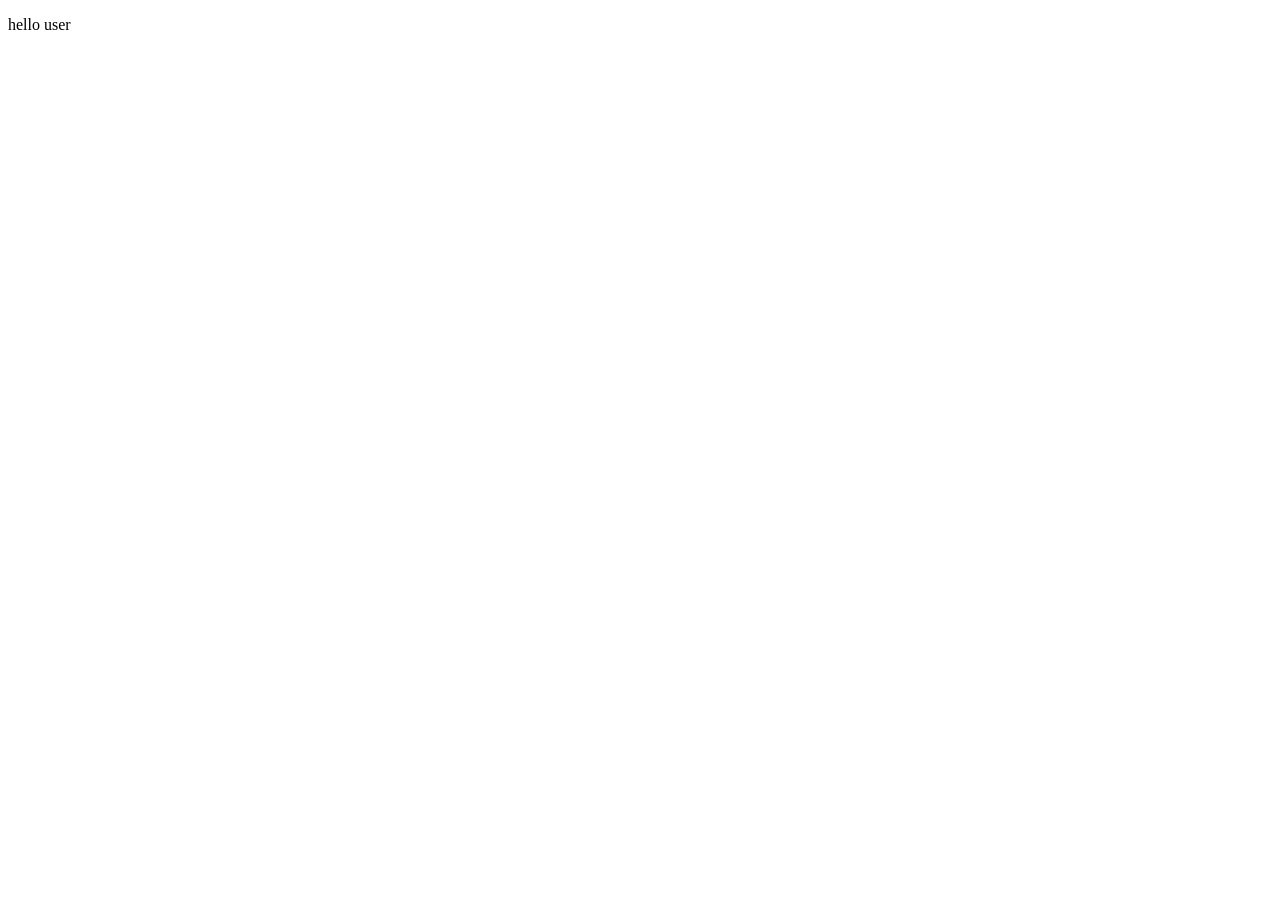
==== index.html @ a8582422 "create index.html" ====
<!DOCTYPE html>
<html lang="en">
<head>
    <meta charset="UTF-8">
    <meta name="viewport" content="width=device-width, initial-scale=1.0">
    <title>Document</title>
</head>
<body>
    <p> hello user</p>
</body>
</html>
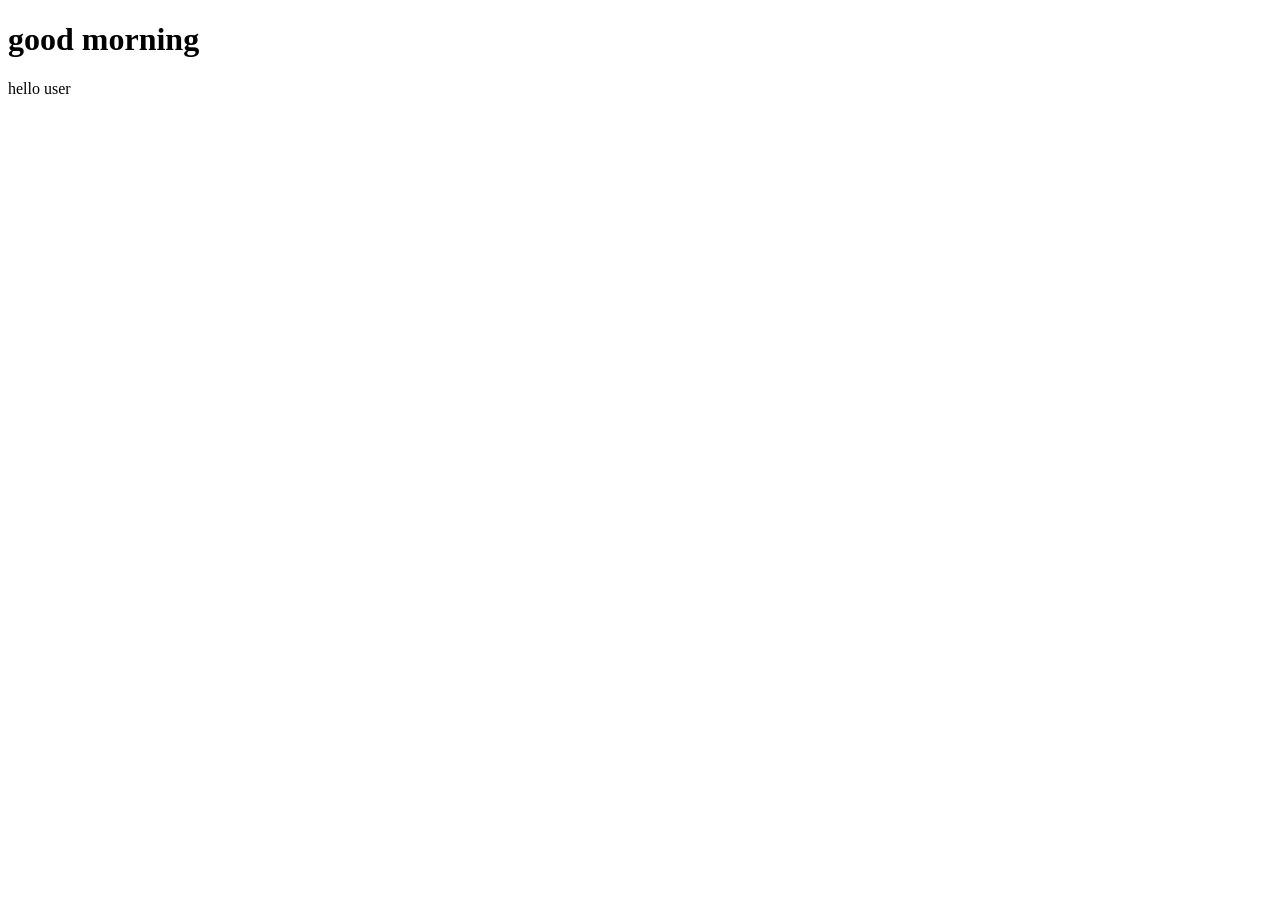
==== commit c4674d38: "Add greeting header to index.html" ====
--- a/index.html
+++ b/index.html
@@ -6,6 +6,7 @@
     <title>Document</title>
 </head>
 <body>
+    <h1>good morning</h1>
     <p> hello user</p>
 </body>
-</html>+</html>
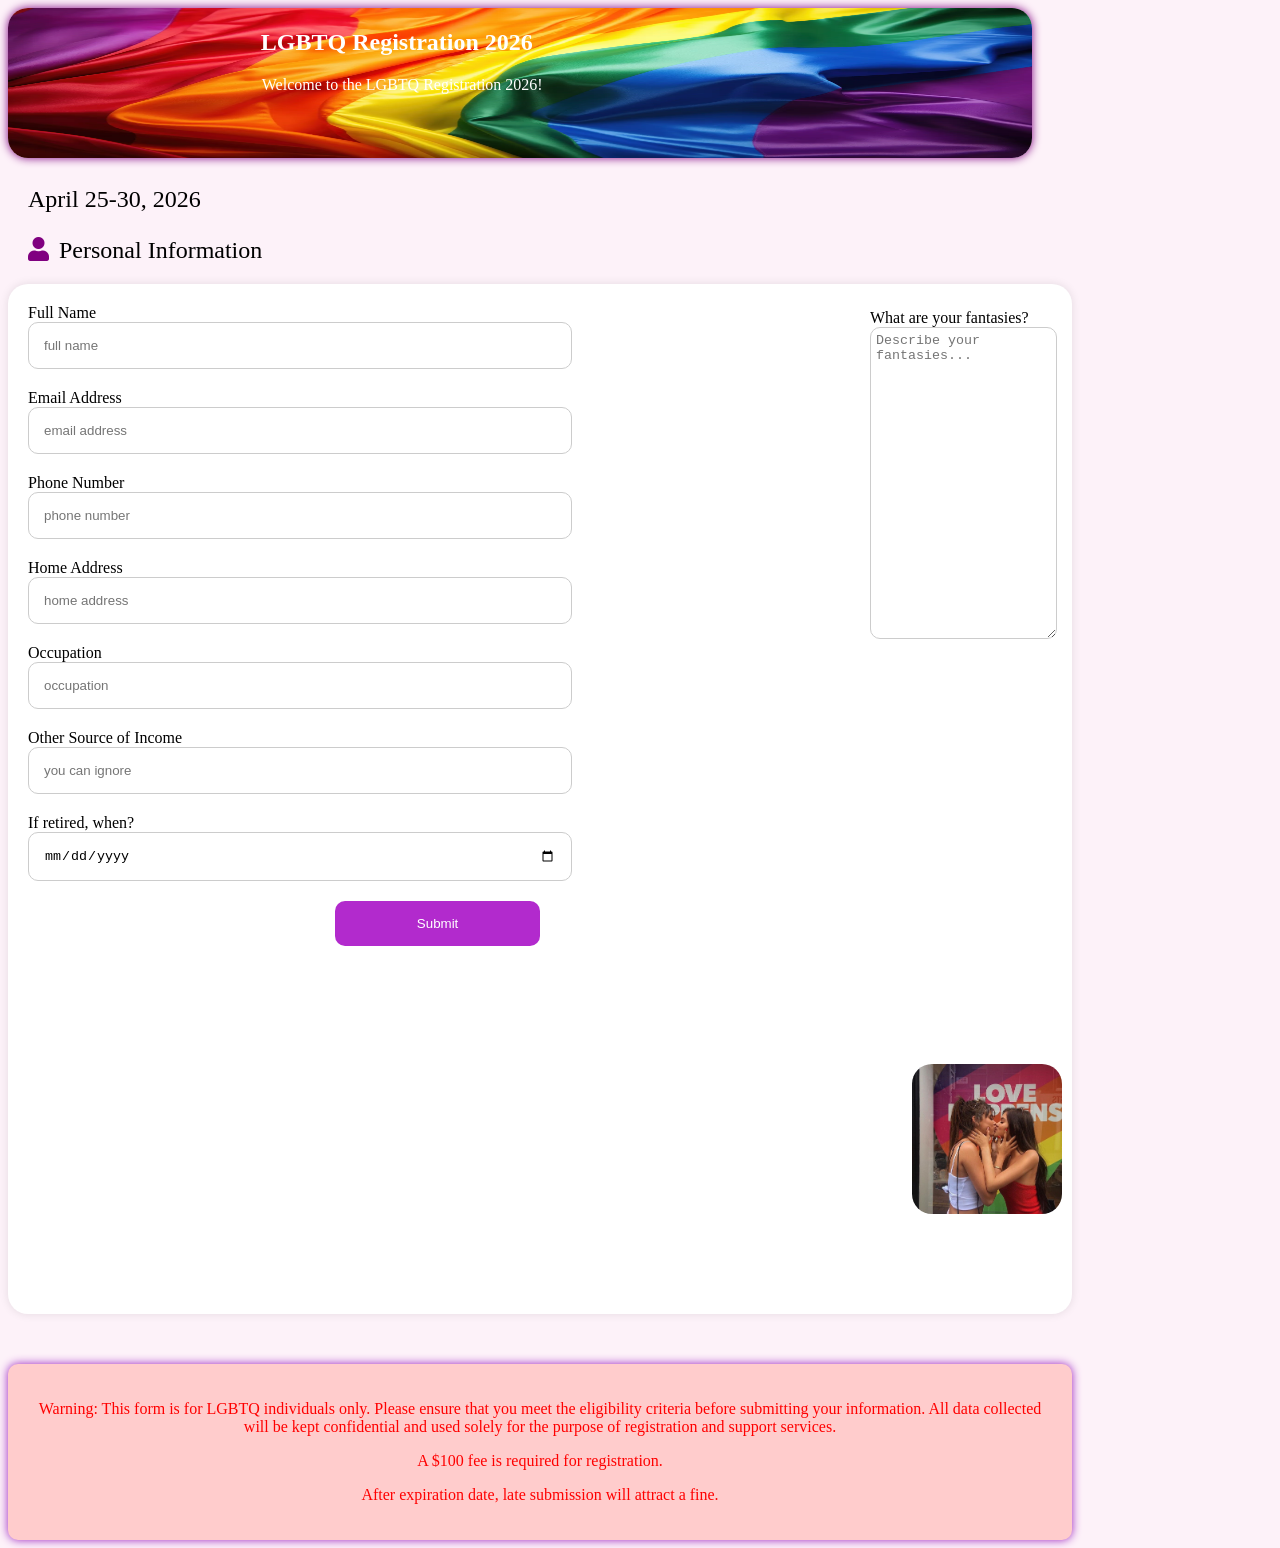
==== commit c51e64a8: "Commit my-repo changes" ====
--- a/index.html
+++ b/index.html
@@ -3,10 +3,53 @@
 <head>
     <meta charset="UTF-8">
     <meta name="viewport" content="width=device-width, initial-scale=1.0">
-    <title>Document</title>
+    <title>LGBTQ registration</title>
+    <link rel="stylesheet" href="style.css">
+    <link rel="stylesheet" href="https://cdnjs.cloudflare.com/ajax/libs/font-awesome/5.15.4/css/all.min.css" integrity="sha512-1ycn6IcaQQ40/MKBW2W4Rhis/DbILU74C1vSrLJxCq57o941Ym01SwNsOMqvEBFlcgUa6xLiPY/NS5R+E6ztJQ==" crossorigin="anonymous" referrerpolicy="no-referrer" />
 </head>
 <body>
-    <h1>good morning</h1>
-    <p> hello user</p>
+<nav>
+    <img src="lgbt-pride-rainbow-flag-free-photo.webp" alt="Pride flag">
+    <div class="nav-link">
+        <h1>LGBTQ Registration 2026</h1>
+        <p>Welcome to the LGBTQ Registration 2026!</p>
+    </div>
+</nav>
+<main>
+    <p id="april">April 25-30, 2026</p>
+    <i class="fas fa-user"></i><span id="personal">Personal Information</span>
+</main>
+<div class="form1">
+    <form action="" method="get">
+        <label for="name">Full Name</label><br>
+        <input type="text" id="name" name="name" required placeholder="full name"><br>
+        <label for="e-mail">Email Address</label><br>
+        <input type="email" id="e-mail" name="e-mail" required placeholder="email address"><br>
+        <label for="number">Phone Number</label><br>
+        <input type="tel" id="number" name="number" placeholder="phone number"><br>
+        <label for="location">Home Address</label><br>
+        <input type="text" id="location" name="location" required placeholder="home address"><br>
+        <label for="occupation">Occupation</label><br>
+        <input type="text" id="occupation" name="occupation" required placeholder="occupation"><br>
+        <label for="other">Other Source of Income</label><br>
+        <input type="text" id="other" name="other" placeholder="you can ignore"><br>
+        <label for="ot">If retired, when?</label><br>
+        <input type="date" id="ot" name="ot"><br>
+        <button id="but" type="submit">Submit</button>
+    </form>
+    <div class="text-area">
+        <label for="fantasy">What are your fantasies?</label><br>
+        <textarea rows="20" id="fantasy" name="fantasy" placeholder="Describe your fantasies..."></textarea>
+    </div>
+    <div class="les">
+        <img src="les.jpg" alt="Lesbian imagery">
+    </div>
+</div>
+<div class="warning">
+    <p>Warning: This form is for LGBTQ individuals only. Please ensure that you meet the eligibility criteria before submitting your information. All data collected will be kept confidential and used solely for the purpose of registration and support services.</p>
+    <p>A $100 fee is required for registration.</p>
+    <p>After expiration date, late submission will attract a fine.</p>
+</div>
+<script src="java.js"></script>
 </body>
 </html>
--- a/style.css
+++ b/style.css
@@ -0,0 +1,68 @@
+@font-face {
+    font-family:monserat ;
+    src: url(./fonts/Monserat-Regular.ttf);
+}
+.nav-link {
+    justify-self: center;position: absolute;
+    top: 1%;
+    left: 20%;color: white;
+}
+.nav-link h1{ 
+    font-size: 1.5rem;
+}
+.nav-link p{margin-left: 1px;margin-top: 5px; }
+nav img{width: 80dvw;box-shadow: purple 0px 0px 10px;
+height: 150px; border-radius: 20px;}
+nav{position: relative; justify-self: center;}
+body{background-color:#fdf2f9;
+font-family:monserat;}
+#april{
+    justify-self: center;font-size: 1.5rem;
+}
+#personal{
+    font-size: 1.5rem;margin-left: 10px;
+
+}
+main {padding-left: 20px;}
+main i{
+    font-size: 1.5rem;color: purple
+}
+.form1{position: relative;
+    background-color: white; width: 80vw; height: 110dvh; border-radius: 20px; 
+    padding: 20px; margin-top: 20px;box-shadow: 0px 0px 10px rgba(0,0,0,0.1); 
+display: flex; flex-direction: column; 
+}
+.form1 input{
+    width: 50%; padding: 15px; margin-bottom: 20px; border: 1px solid #ccc;
+     border-radius: 10px;justify-self: center;
+justify-content: center;
+}
+.form1 button{
+    width: 20%; padding: 15px; background-color: #b22acd; color: white; border: none;
+     border-radius: 10px; cursor: pointer;margin-left: 30%;
+}
+.form1 button:hover{
+    background-color: #9a1fbf;
+}
+.text-area{
+    position: absolute;
+    right: 10px;margin: 5px;gap: 5px;
+}
+#fantasy{ padding: 5px; border: 1px solid #ccc;
+     border-radius: 10px;
+}
+.les{
+    position: absolute;
+    bottom: 100px; width: 150px;
+    height: 150px;right: 10px;
+}
+.les img{
+    width: 100%;
+    height: 100%;
+    border-radius: 20px;
+}
+.warning{ justify-self: center;text-align: center;
+    box-shadow: #9a1fbf 0px 0px 10px; margin-top: 50px;
+    bottom: 20px; width: 80vw; background-color: #ffcccc;
+    padding: 20px; border-radius: 10px; color: red;
+}
